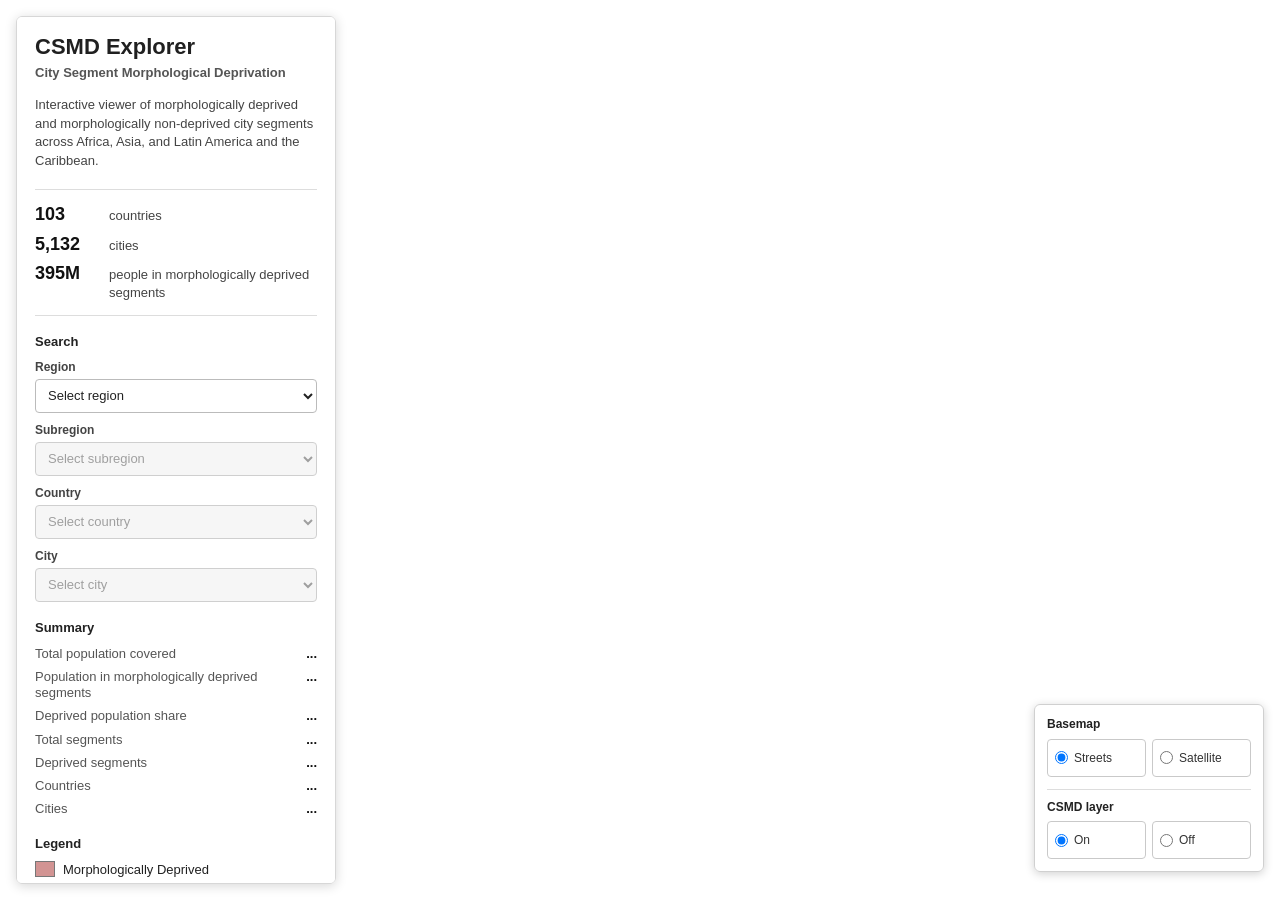
==== website/index.html @ 94ff4db6 "Add satellite basemap option" ====
<!doctype html>
<html lang="en">
  <head>
    <meta charset="utf-8">
    <meta name="viewport" content="width=device-width, initial-scale=1">
    <title>CSMD Segment Viewer</title>
    <link
      href="https://unpkg.com/maplibre-gl@4.7.1/dist/maplibre-gl.css"
      rel="stylesheet"
    >
    <link rel="stylesheet" href="style.css">
  </head>
  <body>
    <div id="map"></div>

    <div class="map-controls" aria-label="Map display controls">
      <div class="control-group">
        <h2>Basemap</h2>
        <div class="control-options">
          <label>
            <input type="radio" name="basemap" value="streets" checked>
            Streets
          </label>
          <label>
            <input type="radio" name="basemap" value="satellite">
            Satellite
          </label>
        </div>
        <p id="satellite-attribution" class="satellite-attribution" hidden>
          Satellite imagery: Esri, Maxar, Earthstar Geographics, and the GIS
          User Community.
        </p>
        <p id="satellite-temporal-note" class="satellite-attribution" hidden>
          Imagery date varies by location and may not match the CSMD reference
          period.
        </p>
      </div>
      <div class="control-group">
        <h2>CSMD layer</h2>
        <div class="control-options">
          <label>
            <input type="radio" name="csmd-layer" value="on" checked>
            On
          </label>
          <label>
            <input type="radio" name="csmd-layer" value="off">
            Off
          </label>
        </div>
      </div>
    </div>

    <aside class="sidebar" aria-label="CSMD viewer information">
      <header class="sidebar-header">
        <h1>CSMD Explorer</h1>
        <p class="subtitle">City Segment Morphological Deprivation</p>
        <p class="description">
          Interactive viewer of morphologically deprived and morphologically
          non-deprived city segments across Africa, Asia, and Latin America and
          the Caribbean.
        </p>
      </header>

      <section class="stats" aria-label="Coverage statistics">
        <div class="stat">
          <strong>103</strong>
          <span>countries</span>
        </div>
        <div class="stat">
          <strong>5,132</strong>
          <span>cities</span>
        </div>
        <div class="stat">
          <strong>395M</strong>
          <span>people in morphologically deprived segments</span>
        </div>
      </section>

      <section class="panel-section search-section">
        <h2>Search</h2>
        <div class="search-field">
          <label for="region-select">Region</label>
          <select id="region-select">
            <option value="">Select region</option>
          </select>
        </div>
        <div class="search-field">
          <label for="subregion-select">Subregion</label>
          <select id="subregion-select" disabled>
            <option value="">Select subregion</option>
          </select>
        </div>
        <div class="search-field">
          <label for="country-select">Country</label>
          <select id="country-select" disabled>
            <option value="">Select country</option>
          </select>
        </div>
        <div class="search-field">
          <label for="city-select">City</label>
          <select id="city-select" disabled>
            <option value="">Select city</option>
          </select>
        </div>
      </section>

      <section class="panel-section summary-section" aria-label="Summary statistics">
        <h2>Summary</h2>
        <div class="summary-grid">
          <span>Total population covered</span>
          <strong id="summary-total-population">...</strong>
          <span>Population in morphologically deprived segments</span>
          <strong id="summary-deprived-population">...</strong>
          <span>Deprived population share</span>
          <strong id="summary-deprived-population-share">...</strong>
          <span>Total segments</span>
          <strong id="summary-total-segments">...</strong>
          <span>Deprived segments</span>
          <strong id="summary-deprived-segments">...</strong>
          <span>Countries</span>
          <strong id="summary-countries">...</strong>
          <span>Cities</span>
          <strong id="summary-cities">...</strong>
        </div>
      </section>

      <section class="panel-section legend" aria-label="Map legend">
        <h2>Legend</h2>
        <div class="legend-row">
          <span class="swatch swatch-csmd"></span>
          <span>Morphologically Deprived</span>
        </div>
        <div class="legend-row">
          <span class="swatch swatch-other"></span>
          <span>Morphologically Non-deprived</span>
        </div>
      </section>

      <section class="panel-section">
        <h2>Data note</h2>
        <p class="note">
          CSMD is a morphology-based screening layer. It identifies city
          segments with built-form patterns associated with deprivation and
          should not be interpreted as a household-level poverty measure or an
          official slum census.
        </p>
      </section>

      <p class="sidebar-footer">
        Designed and Developed by
        <a href="https://www.sgveeravalli.com" target="_blank" rel="noopener noreferrer">
          Sai Ganesh Veeravalli</a>.
      </p>
      <img
        class="visitor-counter"
        src="https://hitscounter.dev/api/hit?url=https%3A%2F%2Fsaiga143.github.io%2Fcsmd-viewer%2F&label=Visitors&icon=eye&color=%231f2937"
        alt="Visitor counter"
      >
    </aside>

    <script src="https://unpkg.com/maplibre-gl@4.7.1/dist/maplibre-gl.js"></script>
    <script src="https://unpkg.com/pmtiles@3.0.7/dist/pmtiles.js"></script>
    <script src="app.js"></script>
  </body>
</html>
---- website/style.css ----
html,
body {
  height: 100%;
  margin: 0;
  font-family: Arial, Helvetica, sans-serif;
}

#map {
  height: 100%;
  width: 100%;
}

.sidebar {
  position: fixed;
  top: 16px;
  bottom: 16px;
  left: 16px;
  z-index: 1;
  box-sizing: border-box;
  width: 320px;
  overflow-y: auto;
  padding: 18px;
  color: #202020;
  background: rgba(255, 255, 255, 0.96);
  border: 1px solid #d7d7d7;
  border-radius: 6px;
  box-shadow: 0 2px 12px rgba(0, 0, 0, 0.16);
  font-size: 13px;
}

.sidebar-header h1 {
  margin: 0;
  font-size: 22px;
  font-weight: 700;
  line-height: 1.1;
}

.subtitle {
  margin: 5px 0 0;
  color: #555;
  font-size: 13px;
  font-weight: 700;
  line-height: 1.35;
}

.description {
  margin: 14px 0 0;
  color: #444;
  font-size: 13px;
  line-height: 1.45;
}

.stats {
  display: grid;
  grid-template-columns: 1fr;
  gap: 8px;
  margin: 18px 0 0;
  padding: 14px 0;
  border-top: 1px solid #ddd;
  border-bottom: 1px solid #ddd;
}

.stat {
  display: grid;
  grid-template-columns: 64px 1fr;
  align-items: baseline;
  gap: 10px;
}

.stat strong {
  color: #111;
  font-size: 18px;
  line-height: 1.2;
}

.stat span {
  color: #444;
  line-height: 1.35;
}

.panel-section {
  margin-top: 18px;
}

.panel-section h2 {
  margin: 0 0 10px;
  color: #222;
  font-size: 13px;
  font-weight: 700;
  letter-spacing: 0;
  line-height: 1.2;
}

.search-field {
  margin-top: 10px;
}

.search-field label {
  display: block;
  margin-bottom: 5px;
  color: #444;
  font-size: 12px;
  font-weight: 700;
}

.search-field select {
  box-sizing: border-box;
  width: 100%;
  min-height: 34px;
  padding: 6px 8px;
  color: #222;
  background: #fff;
  border: 1px solid #bbb;
  border-radius: 4px;
  font: inherit;
}

.search-field select:disabled {
  color: #777;
  background: #f3f3f3;
}

.map-controls {
  position: fixed;
  right: 16px;
  bottom: 28px;
  z-index: 1;
  box-sizing: border-box;
  width: 230px;
  padding: 12px;
  color: #222;
  background: rgba(255, 255, 255, 0.94);
  border: 1px solid #d0d0d0;
  border-radius: 6px;
  box-shadow: 0 2px 10px rgba(0, 0, 0, 0.18);
  font-size: 12px;
}

.control-group + .control-group {
  margin-top: 12px;
  padding-top: 10px;
  border-top: 1px solid #ddd;
}

.control-group h2 {
  margin: 0 0 7px;
  color: #222;
  font-size: 12px;
  font-weight: 700;
  line-height: 1.2;
}

.control-options {
  display: grid;
  grid-template-columns: 1fr 1fr;
  gap: 6px;
}

.control-options label {
  display: flex;
  align-items: center;
  gap: 6px;
  min-height: 28px;
  padding: 4px 7px;
  color: #333;
  background: #fff;
  border: 1px solid #c9c9c9;
  border-radius: 4px;
  font-size: 12px;
  cursor: pointer;
}

.control-options input {
  margin: 0;
}

.satellite-attribution {
  margin: 8px 0 0;
  color: #666;
  font-size: 11px;
  line-height: 1.35;
}

.summary-grid {
  display: grid;
  grid-template-columns: minmax(0, 1fr) auto;
  gap: 7px 12px;
}

.summary-grid span {
  color: #555;
  line-height: 1.25;
}

.summary-grid strong {
  color: #111;
  font-size: 13px;
  line-height: 1.25;
  text-align: right;
  white-space: nowrap;
}

.legend-row {
  display: flex;
  align-items: center;
  gap: 8px;
  margin-top: 6px;
}

.swatch {
  width: 18px;
  height: 14px;
  border: 1px solid #777;
}

.swatch-csmd {
  background: rgba(178, 72, 70, 0.58);
}

.swatch-other {
  background: rgba(212, 212, 212, 0.32);
}

.note {
  margin: 0;
  color: #555;
  font-size: 12px;
  line-height: 1.45;
}

.sidebar-footer {
  margin: 18px 0 0;
  color: #777;
  font-size: 11px;
  line-height: 1.35;
}

.sidebar-footer a {
  color: #555;
  text-decoration: none;
  transition: color 160ms ease, text-shadow 160ms ease;
}

.sidebar-footer a:hover {
  color: #222;
  text-shadow: 0 0 8px rgba(178, 72, 70, 0.32);
}

.visitor-counter {
  display: block;
  max-width: 100%;
  height: 20px;
  margin-top: 8px;
  opacity: 0.78;
}

.maplibregl-ctrl-top-left {
  left: 352px;
  top: 16px;
}

.popup-table {
  border-collapse: collapse;
  font-size: 12px;
}

@media (max-width: 720px) {
  .sidebar {
    right: 16px;
    bottom: auto;
    width: auto;
    max-height: 48vh;
  }

  .maplibregl-ctrl-top-left {
    left: 16px;
    top: calc(48vh + 32px);
  }

  .map-controls {
    right: 16px;
    bottom: 16px;
    width: min(230px, calc(100vw - 32px));
  }
}

.popup-table th,
.popup-table td {
  padding: 3px 6px 3px 0;
  text-align: left;
  vertical-align: top;
}

.popup-table th {
  color: #555;
  font-weight: 700;
}
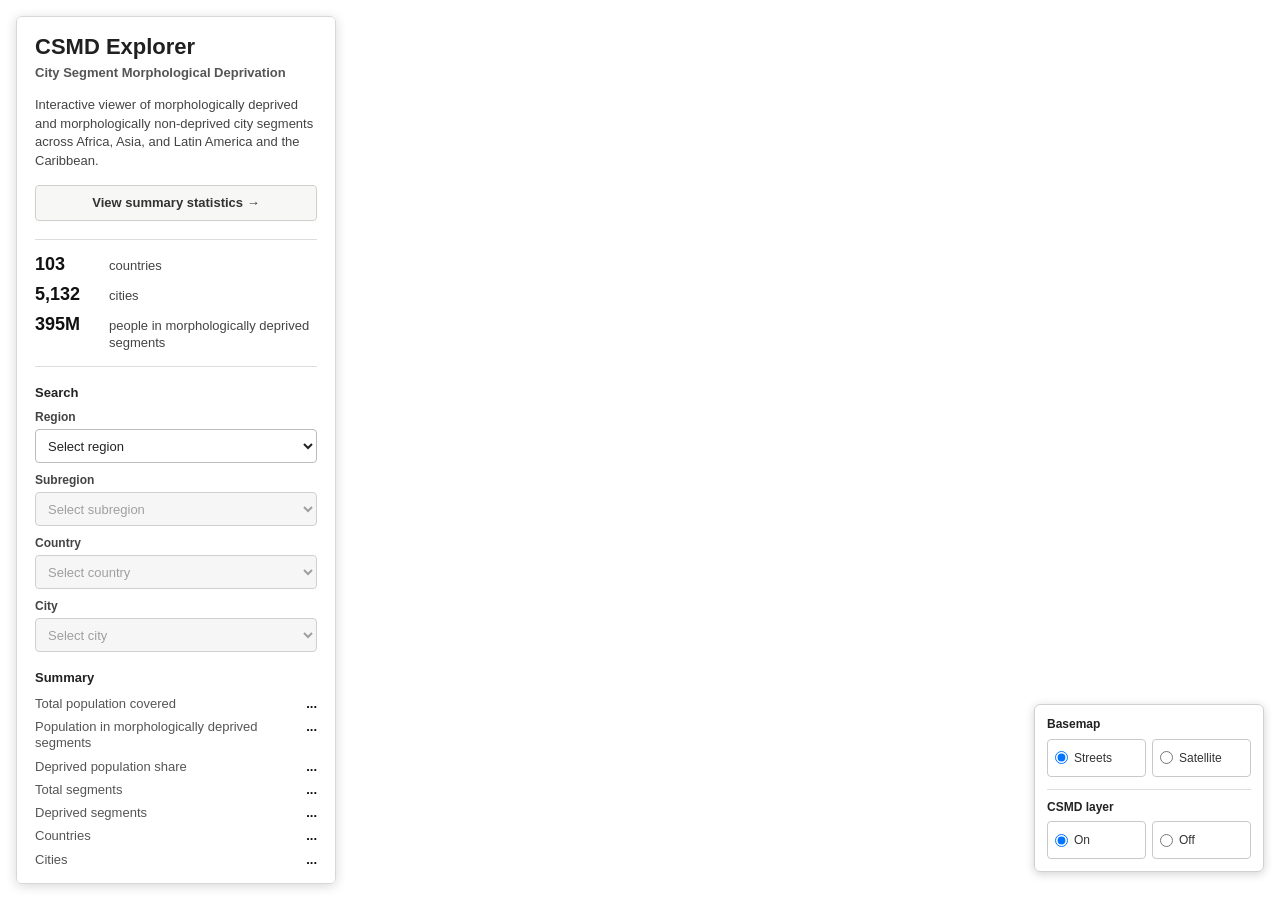
==== commit e450eb61: "Add summary statistics page" ====
--- a/website/index.html
+++ b/website/index.html
@@ -59,6 +59,7 @@
           non-deprived city segments across Africa, Asia, and Latin America and
           the Caribbean.
         </p>
+        <a class="summary-link" href="./summary.html">View summary statistics →</a>
       </header>
 
       <section class="stats" aria-label="Coverage statistics">
--- a/website/style.css
+++ b/website/style.css
@@ -200,6 +200,30 @@
   white-space: nowrap;
 }
 
+.summary-link {
+  box-sizing: border-box;
+  display: block;
+  width: 100%;
+  margin-top: 14px;
+  padding: 9px 12px;
+  color: #333;
+  background: #f7f7f5;
+  border: 1px solid #cfcfcb;
+  border-radius: 4px;
+  font-size: 13px;
+  font-weight: 700;
+  line-height: 1.25;
+  text-align: center;
+  text-decoration: none;
+}
+
+.summary-link:hover {
+  color: #111;
+  background: #fff;
+  border-color: #b7b7b2;
+  box-shadow: 0 1px 4px rgba(0, 0, 0, 0.08);
+}
+
 .legend-row {
   display: flex;
   align-items: center;
@@ -254,9 +278,9 @@
   opacity: 0.78;
 }
 
-.maplibregl-ctrl-top-left {
+.maplibregl-ctrl-bottom-left {
   left: 352px;
-  top: 16px;
+  bottom: 28px;
 }
 
 .popup-table {
@@ -272,9 +296,9 @@
     max-height: 48vh;
   }
 
-  .maplibregl-ctrl-top-left {
+  .maplibregl-ctrl-bottom-left {
     left: 16px;
-    top: calc(48vh + 32px);
+    bottom: 16px;
   }
 
   .map-controls {
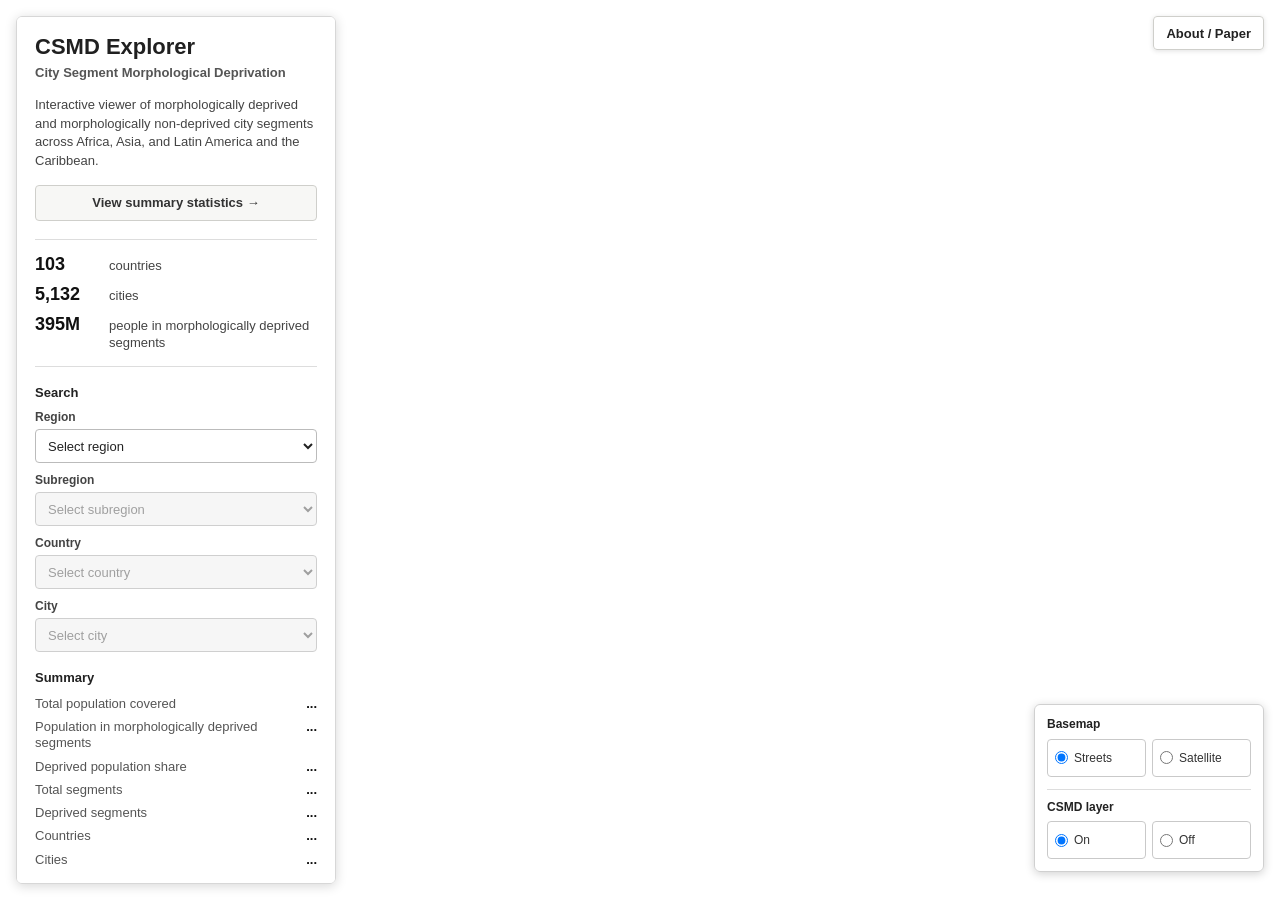
==== commit 8201461f: "Add paper information modal" ====
--- a/website/index.html
+++ b/website/index.html
@@ -49,6 +49,8 @@
         </div>
       </div>
     </div>
+
+    <button class="about-button" type="button" data-about-open>About / Paper</button>
 
     <aside class="sidebar" aria-label="CSMD viewer information">
       <header class="sidebar-header">
@@ -159,6 +161,44 @@
       >
     </aside>
 
+    <div
+      class="about-modal"
+      id="about-modal"
+      role="dialog"
+      aria-modal="true"
+      aria-labelledby="about-modal-title"
+      hidden
+    >
+      <div class="about-card">
+        <button class="about-close" type="button" aria-label="Close about dialog" data-about-close>
+          &times;
+        </button>
+        <h2 id="about-modal-title">CSMD Explorer</h2>
+        <section class="paper-section" aria-label="Associated paper">
+          <h3>Associated paper</h3>
+          <dl class="paper-details">
+            <dt>Paper title</dt>
+            <dd>The Hidden Burden of Morphological Deprivation in Small and Medium Cities</dd>
+            <dt>Authors</dt>
+            <dd>
+              Sai Ganesh Veeravalli, Alejandro Blei, John Friesen, Bedru Tareke,
+              Monika Kuffer, Claudio Persello, Raian Maretto, Angela Abascal,
+              Stefanos Georganos, and Dana R. Thomson
+            </dd>
+            <dt>Status</dt>
+            <dd>Accepted in Principle, Nature Cities, 2026</dd>
+            <dt>DOI</dt>
+            <dd>Coming soon</dd>
+          </dl>
+        </section>
+        <div class="logo-row" aria-label="Associated logos">
+          <img src="./assets/logos/deprimap_logo.png" alt="DEPRIMAP logo">
+          <img src="./assets/logos/neogeo_kau_logo.png" alt="NEOGEO / Karlstad University logo">
+          <img src="./assets/logos/formas_logo.png" alt="FORMAS logo">
+        </div>
+      </div>
+    </div>
+
     <script src="https://unpkg.com/maplibre-gl@4.7.1/dist/maplibre-gl.js"></script>
     <script src="https://unpkg.com/pmtiles@3.0.7/dist/pmtiles.js"></script>
     <script src="app.js"></script>
--- a/website/style.css
+++ b/website/style.css
@@ -136,6 +136,133 @@
   font-size: 12px;
 }
 
+.about-button {
+  position: fixed;
+  top: 16px;
+  right: 16px;
+  z-index: 2;
+  min-height: 34px;
+  padding: 7px 12px;
+  color: #222;
+  background: rgba(255, 255, 255, 0.94);
+  border: 1px solid #cfcfcb;
+  border-radius: 4px;
+  box-shadow: 0 1px 5px rgba(0, 0, 0, 0.12);
+  font: inherit;
+  font-size: 13px;
+  font-weight: 700;
+  cursor: pointer;
+}
+
+.about-button:hover {
+  background: #fff;
+  border-color: #b7b7b2;
+}
+
+.about-modal {
+  position: fixed;
+  inset: 0;
+  z-index: 5;
+  display: flex;
+  align-items: center;
+  justify-content: center;
+  box-sizing: border-box;
+  padding: 24px;
+  background: rgba(32, 32, 32, 0.42);
+}
+
+.about-modal[hidden] {
+  display: none;
+}
+
+.about-card {
+  position: relative;
+  box-sizing: border-box;
+  width: min(680px, 100%);
+  max-height: min(82vh, 720px);
+  overflow-y: auto;
+  padding: 24px;
+  color: #202020;
+  background: #fff;
+  border: 1px solid #d8d8d8;
+  border-radius: 6px;
+  box-shadow: 0 18px 46px rgba(0, 0, 0, 0.28);
+}
+
+.about-close {
+  position: absolute;
+  top: 12px;
+  right: 12px;
+  width: 30px;
+  height: 30px;
+  color: #444;
+  background: #f7f7f5;
+  border: 1px solid #d0d0d0;
+  border-radius: 4px;
+  font-size: 20px;
+  line-height: 1;
+  cursor: pointer;
+}
+
+.about-close:hover {
+  color: #111;
+  background: #fff;
+}
+
+.about-card h2 {
+  margin: 0;
+  padding-right: 36px;
+  color: #111;
+  font-size: 22px;
+  line-height: 1.15;
+}
+
+.paper-section {
+  margin-top: 20px;
+}
+
+.paper-section h3 {
+  margin: 0 0 12px;
+  color: #222;
+  font-size: 14px;
+  line-height: 1.2;
+}
+
+.paper-details {
+  display: grid;
+  grid-template-columns: 110px 1fr;
+  gap: 9px 14px;
+  margin: 0;
+}
+
+.paper-details dt {
+  color: #555;
+  font-weight: 700;
+}
+
+.paper-details dd {
+  margin: 0;
+  color: #222;
+  line-height: 1.45;
+}
+
+.logo-row {
+  display: flex;
+  flex-wrap: wrap;
+  align-items: center;
+  gap: 18px;
+  margin-top: 22px;
+  padding-top: 18px;
+  border-top: 1px solid #e0e0dc;
+}
+
+.logo-row img {
+  display: block;
+  max-width: 170px;
+  max-height: 58px;
+  object-fit: contain;
+}
+
 .control-group + .control-group {
   margin-top: 12px;
   padding-top: 10px;
@@ -306,6 +433,24 @@
     bottom: 16px;
     width: min(230px, calc(100vw - 32px));
   }
+
+  .about-button {
+    top: calc(48vh + 36px);
+    right: 16px;
+  }
+
+  .paper-details {
+    grid-template-columns: 1fr;
+    gap: 4px;
+  }
+
+  .paper-details dd {
+    margin-bottom: 8px;
+  }
+
+  .logo-row {
+    justify-content: center;
+  }
 }
 
 .popup-table th,
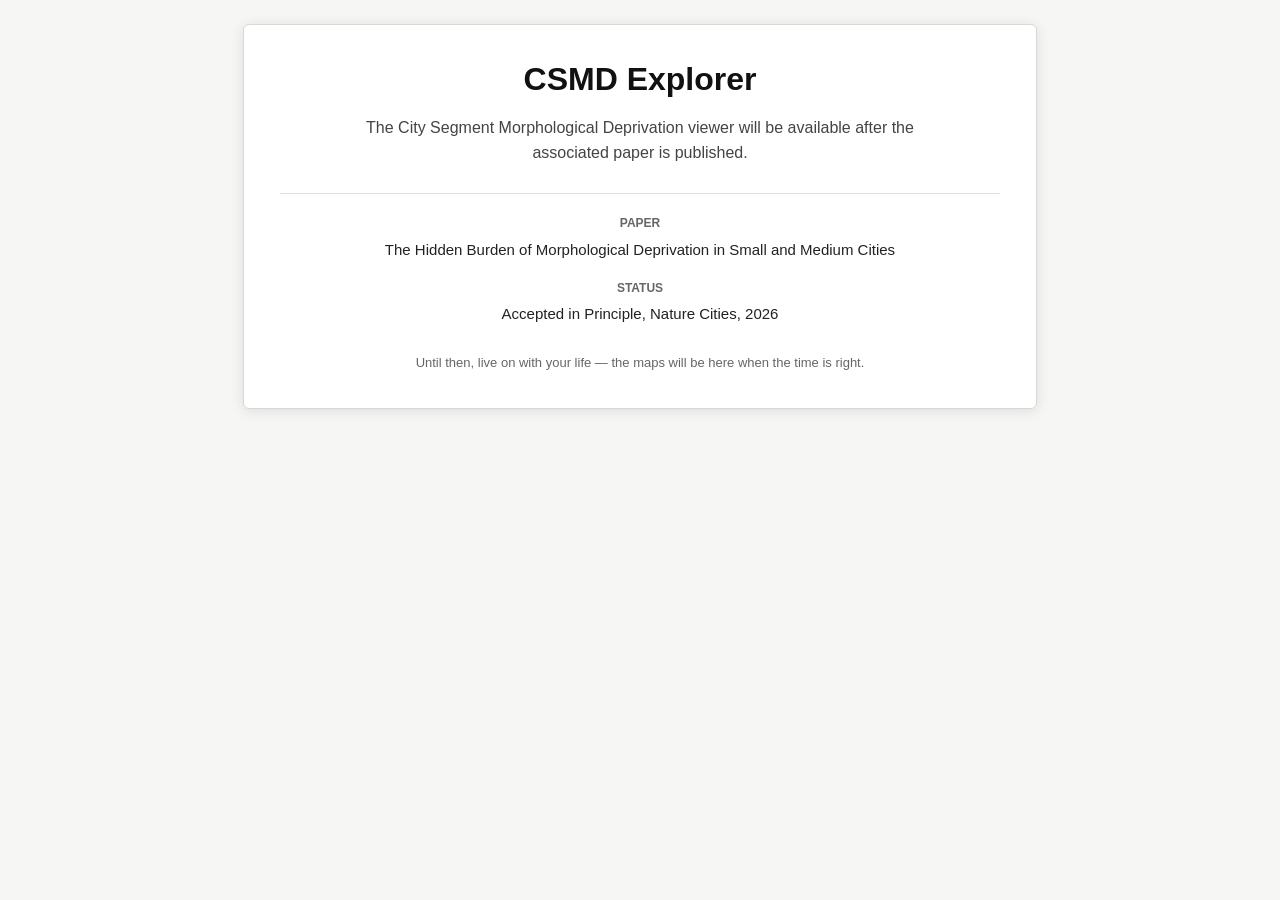
==== commit baf9d774: "Temporarily disable public viewer pages" ====
--- a/website/index.html
+++ b/website/index.html
@@ -3,204 +3,61 @@
   <head>
     <meta charset="utf-8">
     <meta name="viewport" content="width=device-width, initial-scale=1">
-    <title>CSMD Segment Viewer</title>
-    <link
-      href="https://unpkg.com/maplibre-gl@4.7.1/dist/maplibre-gl.css"
-      rel="stylesheet"
-    >
-    <link rel="stylesheet" href="style.css">
+    <meta http-equiv="refresh" content="0; url=../index.html">
+    <title>CSMD Explorer</title>
+    <style>
+      html,
+      body {
+        min-height: 100%;
+        margin: 0;
+      }
+
+      body {
+        display: grid;
+        place-items: center;
+        box-sizing: border-box;
+        padding: 24px;
+        color: #202020;
+        background: #f6f6f4;
+        font-family: Arial, Helvetica, sans-serif;
+      }
+
+      main {
+        width: min(640px, 100%);
+        padding: 32px;
+        background: rgba(255, 255, 255, 0.96);
+        border: 1px solid #d8d8d8;
+        border-radius: 6px;
+        box-shadow: 0 2px 14px rgba(0, 0, 0, 0.1);
+        text-align: center;
+      }
+
+      h1 {
+        margin: 0;
+        color: #111;
+        font-size: 28px;
+        line-height: 1.15;
+      }
+
+      p {
+        margin: 16px auto 0;
+        max-width: 520px;
+        color: #444;
+        font-size: 15px;
+        line-height: 1.55;
+      }
+    </style>
+    <script>
+      window.location.replace("../index.html");
+    </script>
   </head>
   <body>
-    <div id="map"></div>
-
-    <div class="map-controls" aria-label="Map display controls">
-      <div class="control-group">
-        <h2>Basemap</h2>
-        <div class="control-options">
-          <label>
-            <input type="radio" name="basemap" value="streets" checked>
-            Streets
-          </label>
-          <label>
-            <input type="radio" name="basemap" value="satellite">
-            Satellite
-          </label>
-        </div>
-        <p id="satellite-attribution" class="satellite-attribution" hidden>
-          Satellite imagery: Esri, Maxar, Earthstar Geographics, and the GIS
-          User Community.
-        </p>
-        <p id="satellite-temporal-note" class="satellite-attribution" hidden>
-          Imagery date varies by location and may not match the CSMD reference
-          period.
-        </p>
-      </div>
-      <div class="control-group">
-        <h2>CSMD layer</h2>
-        <div class="control-options">
-          <label>
-            <input type="radio" name="csmd-layer" value="on" checked>
-            On
-          </label>
-          <label>
-            <input type="radio" name="csmd-layer" value="off">
-            Off
-          </label>
-        </div>
-      </div>
-    </div>
-
-    <button class="about-button" type="button" data-about-open>About / Paper</button>
-
-    <aside class="sidebar" aria-label="CSMD viewer information">
-      <header class="sidebar-header">
-        <h1>CSMD Explorer</h1>
-        <p class="subtitle">City Segment Morphological Deprivation</p>
-        <p class="description">
-          Interactive viewer of morphologically deprived and morphologically
-          non-deprived city segments across Africa, Asia, and Latin America and
-          the Caribbean.
-        </p>
-        <a class="summary-link" href="./summary.html">View summary statistics →</a>
-      </header>
-
-      <section class="stats" aria-label="Coverage statistics">
-        <div class="stat">
-          <strong>103</strong>
-          <span>countries</span>
-        </div>
-        <div class="stat">
-          <strong>5,132</strong>
-          <span>cities</span>
-        </div>
-        <div class="stat">
-          <strong>395M</strong>
-          <span>people in morphologically deprived segments</span>
-        </div>
-      </section>
-
-      <section class="panel-section search-section">
-        <h2>Search</h2>
-        <div class="search-field">
-          <label for="region-select">Region</label>
-          <select id="region-select">
-            <option value="">Select region</option>
-          </select>
-        </div>
-        <div class="search-field">
-          <label for="subregion-select">Subregion</label>
-          <select id="subregion-select" disabled>
-            <option value="">Select subregion</option>
-          </select>
-        </div>
-        <div class="search-field">
-          <label for="country-select">Country</label>
-          <select id="country-select" disabled>
-            <option value="">Select country</option>
-          </select>
-        </div>
-        <div class="search-field">
-          <label for="city-select">City</label>
-          <select id="city-select" disabled>
-            <option value="">Select city</option>
-          </select>
-        </div>
-      </section>
-
-      <section class="panel-section summary-section" aria-label="Summary statistics">
-        <h2>Summary</h2>
-        <div class="summary-grid">
-          <span>Total population covered</span>
-          <strong id="summary-total-population">...</strong>
-          <span>Population in morphologically deprived segments</span>
-          <strong id="summary-deprived-population">...</strong>
-          <span>Deprived population share</span>
-          <strong id="summary-deprived-population-share">...</strong>
-          <span>Total segments</span>
-          <strong id="summary-total-segments">...</strong>
-          <span>Deprived segments</span>
-          <strong id="summary-deprived-segments">...</strong>
-          <span>Countries</span>
-          <strong id="summary-countries">...</strong>
-          <span>Cities</span>
-          <strong id="summary-cities">...</strong>
-        </div>
-      </section>
-
-      <section class="panel-section legend" aria-label="Map legend">
-        <h2>Legend</h2>
-        <div class="legend-row">
-          <span class="swatch swatch-csmd"></span>
-          <span>Morphologically Deprived</span>
-        </div>
-        <div class="legend-row">
-          <span class="swatch swatch-other"></span>
-          <span>Morphologically Non-deprived</span>
-        </div>
-      </section>
-
-      <section class="panel-section">
-        <h2>Data note</h2>
-        <p class="note">
-          CSMD is a morphology-based screening layer. It identifies city
-          segments with built-form patterns associated with deprivation and
-          should not be interpreted as a household-level poverty measure or an
-          official slum census.
-        </p>
-      </section>
-
-      <p class="sidebar-footer">
-        Designed and Developed by
-        <a href="https://www.sgveeravalli.com" target="_blank" rel="noopener noreferrer">
-          Sai Ganesh Veeravalli</a>.
+    <main>
+      <h1>CSMD Explorer</h1>
+      <p>
+        The City Segment Morphological Deprivation viewer will be available
+        after the associated paper is published.
       </p>
-      <img
-        class="visitor-counter"
-        src="https://hitscounter.dev/api/hit?url=https%3A%2F%2Fsaiga143.github.io%2Fcsmd-viewer%2F&label=Visitors&icon=eye&color=%231f2937"
-        alt="Visitor counter"
-      >
-    </aside>
-
-    <div
-      class="about-modal"
-      id="about-modal"
-      role="dialog"
-      aria-modal="true"
-      aria-labelledby="about-modal-title"
-      hidden
-    >
-      <div class="about-card">
-        <button class="about-close" type="button" aria-label="Close about dialog" data-about-close>
-          &times;
-        </button>
-        <h2 id="about-modal-title">CSMD Explorer</h2>
-        <section class="paper-section" aria-label="Associated paper">
-          <h3>Associated paper</h3>
-          <dl class="paper-details">
-            <dt>Paper title</dt>
-            <dd>The Hidden Burden of Morphological Deprivation in Small and Medium Cities</dd>
-            <dt>Authors</dt>
-            <dd>
-              Sai Ganesh Veeravalli, Alejandro Blei, John Friesen, Bedru Tareke,
-              Monika Kuffer, Claudio Persello, Raian Maretto, Angela Abascal,
-              Stefanos Georganos, and Dana R. Thomson
-            </dd>
-            <dt>Status</dt>
-            <dd>Accepted in Principle, Nature Cities, 2026</dd>
-            <dt>DOI</dt>
-            <dd>Coming soon</dd>
-          </dl>
-        </section>
-        <div class="logo-row" aria-label="Associated logos">
-          <img src="./assets/logos/deprimap_logo.png" alt="DEPRIMAP logo">
-          <img src="./assets/logos/neogeo_kau_logo.png" alt="NEOGEO / Karlstad University logo">
-          <img src="./assets/logos/formas_logo.png" alt="FORMAS logo">
-        </div>
-      </div>
-    </div>
-
-    <script src="https://unpkg.com/maplibre-gl@4.7.1/dist/maplibre-gl.js"></script>
-    <script src="https://unpkg.com/pmtiles@3.0.7/dist/pmtiles.js"></script>
-    <script src="app.js"></script>
+    </main>
   </body>
 </html>
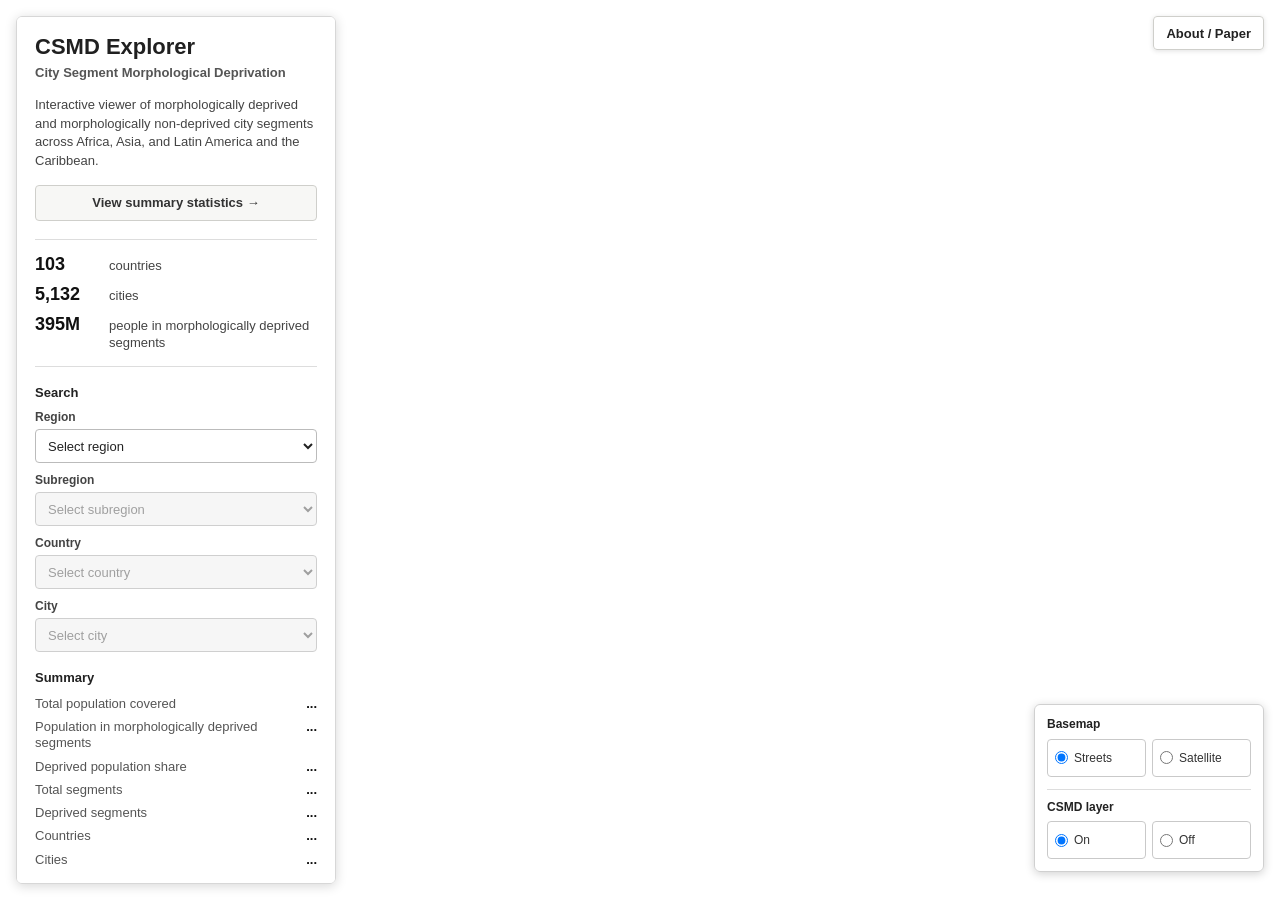
==== commit 4b589bde: "Revert "Temporarily disable public viewer pages" This reverts commit baf9d77422d2e251532fe4ffa8a8e1d" ====
--- a/website/index.html
+++ b/website/index.html
@@ -3,61 +3,204 @@
   <head>
     <meta charset="utf-8">
     <meta name="viewport" content="width=device-width, initial-scale=1">
-    <meta http-equiv="refresh" content="0; url=../index.html">
-    <title>CSMD Explorer</title>
-    <style>
-      html,
-      body {
-        min-height: 100%;
-        margin: 0;
-      }
-
-      body {
-        display: grid;
-        place-items: center;
-        box-sizing: border-box;
-        padding: 24px;
-        color: #202020;
-        background: #f6f6f4;
-        font-family: Arial, Helvetica, sans-serif;
-      }
-
-      main {
-        width: min(640px, 100%);
-        padding: 32px;
-        background: rgba(255, 255, 255, 0.96);
-        border: 1px solid #d8d8d8;
-        border-radius: 6px;
-        box-shadow: 0 2px 14px rgba(0, 0, 0, 0.1);
-        text-align: center;
-      }
-
-      h1 {
-        margin: 0;
-        color: #111;
-        font-size: 28px;
-        line-height: 1.15;
-      }
-
-      p {
-        margin: 16px auto 0;
-        max-width: 520px;
-        color: #444;
-        font-size: 15px;
-        line-height: 1.55;
-      }
-    </style>
-    <script>
-      window.location.replace("../index.html");
-    </script>
+    <title>CSMD Segment Viewer</title>
+    <link
+      href="https://unpkg.com/maplibre-gl@4.7.1/dist/maplibre-gl.css"
+      rel="stylesheet"
+    >
+    <link rel="stylesheet" href="style.css">
   </head>
   <body>
-    <main>
-      <h1>CSMD Explorer</h1>
-      <p>
-        The City Segment Morphological Deprivation viewer will be available
-        after the associated paper is published.
+    <div id="map"></div>
+
+    <div class="map-controls" aria-label="Map display controls">
+      <div class="control-group">
+        <h2>Basemap</h2>
+        <div class="control-options">
+          <label>
+            <input type="radio" name="basemap" value="streets" checked>
+            Streets
+          </label>
+          <label>
+            <input type="radio" name="basemap" value="satellite">
+            Satellite
+          </label>
+        </div>
+        <p id="satellite-attribution" class="satellite-attribution" hidden>
+          Satellite imagery: Esri, Maxar, Earthstar Geographics, and the GIS
+          User Community.
+        </p>
+        <p id="satellite-temporal-note" class="satellite-attribution" hidden>
+          Imagery date varies by location and may not match the CSMD reference
+          period.
+        </p>
+      </div>
+      <div class="control-group">
+        <h2>CSMD layer</h2>
+        <div class="control-options">
+          <label>
+            <input type="radio" name="csmd-layer" value="on" checked>
+            On
+          </label>
+          <label>
+            <input type="radio" name="csmd-layer" value="off">
+            Off
+          </label>
+        </div>
+      </div>
+    </div>
+
+    <button class="about-button" type="button" data-about-open>About / Paper</button>
+
+    <aside class="sidebar" aria-label="CSMD viewer information">
+      <header class="sidebar-header">
+        <h1>CSMD Explorer</h1>
+        <p class="subtitle">City Segment Morphological Deprivation</p>
+        <p class="description">
+          Interactive viewer of morphologically deprived and morphologically
+          non-deprived city segments across Africa, Asia, and Latin America and
+          the Caribbean.
+        </p>
+        <a class="summary-link" href="./summary.html">View summary statistics →</a>
+      </header>
+
+      <section class="stats" aria-label="Coverage statistics">
+        <div class="stat">
+          <strong>103</strong>
+          <span>countries</span>
+        </div>
+        <div class="stat">
+          <strong>5,132</strong>
+          <span>cities</span>
+        </div>
+        <div class="stat">
+          <strong>395M</strong>
+          <span>people in morphologically deprived segments</span>
+        </div>
+      </section>
+
+      <section class="panel-section search-section">
+        <h2>Search</h2>
+        <div class="search-field">
+          <label for="region-select">Region</label>
+          <select id="region-select">
+            <option value="">Select region</option>
+          </select>
+        </div>
+        <div class="search-field">
+          <label for="subregion-select">Subregion</label>
+          <select id="subregion-select" disabled>
+            <option value="">Select subregion</option>
+          </select>
+        </div>
+        <div class="search-field">
+          <label for="country-select">Country</label>
+          <select id="country-select" disabled>
+            <option value="">Select country</option>
+          </select>
+        </div>
+        <div class="search-field">
+          <label for="city-select">City</label>
+          <select id="city-select" disabled>
+            <option value="">Select city</option>
+          </select>
+        </div>
+      </section>
+
+      <section class="panel-section summary-section" aria-label="Summary statistics">
+        <h2>Summary</h2>
+        <div class="summary-grid">
+          <span>Total population covered</span>
+          <strong id="summary-total-population">...</strong>
+          <span>Population in morphologically deprived segments</span>
+          <strong id="summary-deprived-population">...</strong>
+          <span>Deprived population share</span>
+          <strong id="summary-deprived-population-share">...</strong>
+          <span>Total segments</span>
+          <strong id="summary-total-segments">...</strong>
+          <span>Deprived segments</span>
+          <strong id="summary-deprived-segments">...</strong>
+          <span>Countries</span>
+          <strong id="summary-countries">...</strong>
+          <span>Cities</span>
+          <strong id="summary-cities">...</strong>
+        </div>
+      </section>
+
+      <section class="panel-section legend" aria-label="Map legend">
+        <h2>Legend</h2>
+        <div class="legend-row">
+          <span class="swatch swatch-csmd"></span>
+          <span>Morphologically Deprived</span>
+        </div>
+        <div class="legend-row">
+          <span class="swatch swatch-other"></span>
+          <span>Morphologically Non-deprived</span>
+        </div>
+      </section>
+
+      <section class="panel-section">
+        <h2>Data note</h2>
+        <p class="note">
+          CSMD is a morphology-based screening layer. It identifies city
+          segments with built-form patterns associated with deprivation and
+          should not be interpreted as a household-level poverty measure or an
+          official slum census.
+        </p>
+      </section>
+
+      <p class="sidebar-footer">
+        Designed and Developed by
+        <a href="https://www.sgveeravalli.com" target="_blank" rel="noopener noreferrer">
+          Sai Ganesh Veeravalli</a>.
       </p>
-    </main>
+      <img
+        class="visitor-counter"
+        src="https://hitscounter.dev/api/hit?url=https%3A%2F%2Fsaiga143.github.io%2Fcsmd-viewer%2F&label=Visitors&icon=eye&color=%231f2937"
+        alt="Visitor counter"
+      >
+    </aside>
+
+    <div
+      class="about-modal"
+      id="about-modal"
+      role="dialog"
+      aria-modal="true"
+      aria-labelledby="about-modal-title"
+      hidden
+    >
+      <div class="about-card">
+        <button class="about-close" type="button" aria-label="Close about dialog" data-about-close>
+          &times;
+        </button>
+        <h2 id="about-modal-title">CSMD Explorer</h2>
+        <section class="paper-section" aria-label="Associated paper">
+          <h3>Associated paper</h3>
+          <dl class="paper-details">
+            <dt>Paper title</dt>
+            <dd>The Hidden Burden of Morphological Deprivation in Small and Medium Cities</dd>
+            <dt>Authors</dt>
+            <dd>
+              Sai Ganesh Veeravalli, Alejandro Blei, John Friesen, Bedru Tareke,
+              Monika Kuffer, Claudio Persello, Raian Maretto, Angela Abascal,
+              Stefanos Georganos, and Dana R. Thomson
+            </dd>
+            <dt>Status</dt>
+            <dd>Accepted in Principle, Nature Cities, 2026</dd>
+            <dt>DOI</dt>
+            <dd>Coming soon</dd>
+          </dl>
+        </section>
+        <div class="logo-row" aria-label="Associated logos">
+          <img src="./assets/logos/deprimap_logo.png" alt="DEPRIMAP logo">
+          <img src="./assets/logos/neogeo_kau_logo.png" alt="NEOGEO / Karlstad University logo">
+          <img src="./assets/logos/formas_logo.png" alt="FORMAS logo">
+        </div>
+      </div>
+    </div>
+
+    <script src="https://unpkg.com/maplibre-gl@4.7.1/dist/maplibre-gl.js"></script>
+    <script src="https://unpkg.com/pmtiles@3.0.7/dist/pmtiles.js"></script>
+    <script src="app.js"></script>
   </body>
 </html>
--- a/website/style.css
+++ b/website/style.css
@@ -0,0 +1,466 @@
+html,
+body {
+  height: 100%;
+  margin: 0;
+  font-family: Arial, Helvetica, sans-serif;
+}
+
+#map {
+  height: 100%;
+  width: 100%;
+}
+
+.sidebar {
+  position: fixed;
+  top: 16px;
+  bottom: 16px;
+  left: 16px;
+  z-index: 1;
+  box-sizing: border-box;
+  width: 320px;
+  overflow-y: auto;
+  padding: 18px;
+  color: #202020;
+  background: rgba(255, 255, 255, 0.96);
+  border: 1px solid #d7d7d7;
+  border-radius: 6px;
+  box-shadow: 0 2px 12px rgba(0, 0, 0, 0.16);
+  font-size: 13px;
+}
+
+.sidebar-header h1 {
+  margin: 0;
+  font-size: 22px;
+  font-weight: 700;
+  line-height: 1.1;
+}
+
+.subtitle {
+  margin: 5px 0 0;
+  color: #555;
+  font-size: 13px;
+  font-weight: 700;
+  line-height: 1.35;
+}
+
+.description {
+  margin: 14px 0 0;
+  color: #444;
+  font-size: 13px;
+  line-height: 1.45;
+}
+
+.stats {
+  display: grid;
+  grid-template-columns: 1fr;
+  gap: 8px;
+  margin: 18px 0 0;
+  padding: 14px 0;
+  border-top: 1px solid #ddd;
+  border-bottom: 1px solid #ddd;
+}
+
+.stat {
+  display: grid;
+  grid-template-columns: 64px 1fr;
+  align-items: baseline;
+  gap: 10px;
+}
+
+.stat strong {
+  color: #111;
+  font-size: 18px;
+  line-height: 1.2;
+}
+
+.stat span {
+  color: #444;
+  line-height: 1.35;
+}
+
+.panel-section {
+  margin-top: 18px;
+}
+
+.panel-section h2 {
+  margin: 0 0 10px;
+  color: #222;
+  font-size: 13px;
+  font-weight: 700;
+  letter-spacing: 0;
+  line-height: 1.2;
+}
+
+.search-field {
+  margin-top: 10px;
+}
+
+.search-field label {
+  display: block;
+  margin-bottom: 5px;
+  color: #444;
+  font-size: 12px;
+  font-weight: 700;
+}
+
+.search-field select {
+  box-sizing: border-box;
+  width: 100%;
+  min-height: 34px;
+  padding: 6px 8px;
+  color: #222;
+  background: #fff;
+  border: 1px solid #bbb;
+  border-radius: 4px;
+  font: inherit;
+}
+
+.search-field select:disabled {
+  color: #777;
+  background: #f3f3f3;
+}
+
+.map-controls {
+  position: fixed;
+  right: 16px;
+  bottom: 28px;
+  z-index: 1;
+  box-sizing: border-box;
+  width: 230px;
+  padding: 12px;
+  color: #222;
+  background: rgba(255, 255, 255, 0.94);
+  border: 1px solid #d0d0d0;
+  border-radius: 6px;
+  box-shadow: 0 2px 10px rgba(0, 0, 0, 0.18);
+  font-size: 12px;
+}
+
+.about-button {
+  position: fixed;
+  top: 16px;
+  right: 16px;
+  z-index: 2;
+  min-height: 34px;
+  padding: 7px 12px;
+  color: #222;
+  background: rgba(255, 255, 255, 0.94);
+  border: 1px solid #cfcfcb;
+  border-radius: 4px;
+  box-shadow: 0 1px 5px rgba(0, 0, 0, 0.12);
+  font: inherit;
+  font-size: 13px;
+  font-weight: 700;
+  cursor: pointer;
+}
+
+.about-button:hover {
+  background: #fff;
+  border-color: #b7b7b2;
+}
+
+.about-modal {
+  position: fixed;
+  inset: 0;
+  z-index: 5;
+  display: flex;
+  align-items: center;
+  justify-content: center;
+  box-sizing: border-box;
+  padding: 24px;
+  background: rgba(32, 32, 32, 0.42);
+}
+
+.about-modal[hidden] {
+  display: none;
+}
+
+.about-card {
+  position: relative;
+  box-sizing: border-box;
+  width: min(680px, 100%);
+  max-height: min(82vh, 720px);
+  overflow-y: auto;
+  padding: 24px;
+  color: #202020;
+  background: #fff;
+  border: 1px solid #d8d8d8;
+  border-radius: 6px;
+  box-shadow: 0 18px 46px rgba(0, 0, 0, 0.28);
+}
+
+.about-close {
+  position: absolute;
+  top: 12px;
+  right: 12px;
+  width: 30px;
+  height: 30px;
+  color: #444;
+  background: #f7f7f5;
+  border: 1px solid #d0d0d0;
+  border-radius: 4px;
+  font-size: 20px;
+  line-height: 1;
+  cursor: pointer;
+}
+
+.about-close:hover {
+  color: #111;
+  background: #fff;
+}
+
+.about-card h2 {
+  margin: 0;
+  padding-right: 36px;
+  color: #111;
+  font-size: 22px;
+  line-height: 1.15;
+}
+
+.paper-section {
+  margin-top: 20px;
+}
+
+.paper-section h3 {
+  margin: 0 0 12px;
+  color: #222;
+  font-size: 14px;
+  line-height: 1.2;
+}
+
+.paper-details {
+  display: grid;
+  grid-template-columns: 110px 1fr;
+  gap: 9px 14px;
+  margin: 0;
+}
+
+.paper-details dt {
+  color: #555;
+  font-weight: 700;
+}
+
+.paper-details dd {
+  margin: 0;
+  color: #222;
+  line-height: 1.45;
+}
+
+.logo-row {
+  display: flex;
+  flex-wrap: wrap;
+  align-items: center;
+  gap: 18px;
+  margin-top: 22px;
+  padding-top: 18px;
+  border-top: 1px solid #e0e0dc;
+}
+
+.logo-row img {
+  display: block;
+  max-width: 170px;
+  max-height: 58px;
+  object-fit: contain;
+}
+
+.control-group + .control-group {
+  margin-top: 12px;
+  padding-top: 10px;
+  border-top: 1px solid #ddd;
+}
+
+.control-group h2 {
+  margin: 0 0 7px;
+  color: #222;
+  font-size: 12px;
+  font-weight: 700;
+  line-height: 1.2;
+}
+
+.control-options {
+  display: grid;
+  grid-template-columns: 1fr 1fr;
+  gap: 6px;
+}
+
+.control-options label {
+  display: flex;
+  align-items: center;
+  gap: 6px;
+  min-height: 28px;
+  padding: 4px 7px;
+  color: #333;
+  background: #fff;
+  border: 1px solid #c9c9c9;
+  border-radius: 4px;
+  font-size: 12px;
+  cursor: pointer;
+}
+
+.control-options input {
+  margin: 0;
+}
+
+.satellite-attribution {
+  margin: 8px 0 0;
+  color: #666;
+  font-size: 11px;
+  line-height: 1.35;
+}
+
+.summary-grid {
+  display: grid;
+  grid-template-columns: minmax(0, 1fr) auto;
+  gap: 7px 12px;
+}
+
+.summary-grid span {
+  color: #555;
+  line-height: 1.25;
+}
+
+.summary-grid strong {
+  color: #111;
+  font-size: 13px;
+  line-height: 1.25;
+  text-align: right;
+  white-space: nowrap;
+}
+
+.summary-link {
+  box-sizing: border-box;
+  display: block;
+  width: 100%;
+  margin-top: 14px;
+  padding: 9px 12px;
+  color: #333;
+  background: #f7f7f5;
+  border: 1px solid #cfcfcb;
+  border-radius: 4px;
+  font-size: 13px;
+  font-weight: 700;
+  line-height: 1.25;
+  text-align: center;
+  text-decoration: none;
+}
+
+.summary-link:hover {
+  color: #111;
+  background: #fff;
+  border-color: #b7b7b2;
+  box-shadow: 0 1px 4px rgba(0, 0, 0, 0.08);
+}
+
+.legend-row {
+  display: flex;
+  align-items: center;
+  gap: 8px;
+  margin-top: 6px;
+}
+
+.swatch {
+  width: 18px;
+  height: 14px;
+  border: 1px solid #777;
+}
+
+.swatch-csmd {
+  background: rgba(178, 72, 70, 0.58);
+}
+
+.swatch-other {
+  background: rgba(212, 212, 212, 0.32);
+}
+
+.note {
+  margin: 0;
+  color: #555;
+  font-size: 12px;
+  line-height: 1.45;
+}
+
+.sidebar-footer {
+  margin: 18px 0 0;
+  color: #777;
+  font-size: 11px;
+  line-height: 1.35;
+}
+
+.sidebar-footer a {
+  color: #555;
+  text-decoration: none;
+  transition: color 160ms ease, text-shadow 160ms ease;
+}
+
+.sidebar-footer a:hover {
+  color: #222;
+  text-shadow: 0 0 8px rgba(178, 72, 70, 0.32);
+}
+
+.visitor-counter {
+  display: block;
+  max-width: 100%;
+  height: 20px;
+  margin-top: 8px;
+  opacity: 0.78;
+}
+
+.maplibregl-ctrl-bottom-left {
+  left: 352px;
+  bottom: 28px;
+}
+
+.popup-table {
+  border-collapse: collapse;
+  font-size: 12px;
+}
+
+@media (max-width: 720px) {
+  .sidebar {
+    right: 16px;
+    bottom: auto;
+    width: auto;
+    max-height: 48vh;
+  }
+
+  .maplibregl-ctrl-bottom-left {
+    left: 16px;
+    bottom: 16px;
+  }
+
+  .map-controls {
+    right: 16px;
+    bottom: 16px;
+    width: min(230px, calc(100vw - 32px));
+  }
+
+  .about-button {
+    top: calc(48vh + 36px);
+    right: 16px;
+  }
+
+  .paper-details {
+    grid-template-columns: 1fr;
+    gap: 4px;
+  }
+
+  .paper-details dd {
+    margin-bottom: 8px;
+  }
+
+  .logo-row {
+    justify-content: center;
+  }
+}
+
+.popup-table th,
+.popup-table td {
+  padding: 3px 6px 3px 0;
+  text-align: left;
+  vertical-align: top;
+}
+
+.popup-table th {
+  color: #555;
+  font-weight: 700;
+}
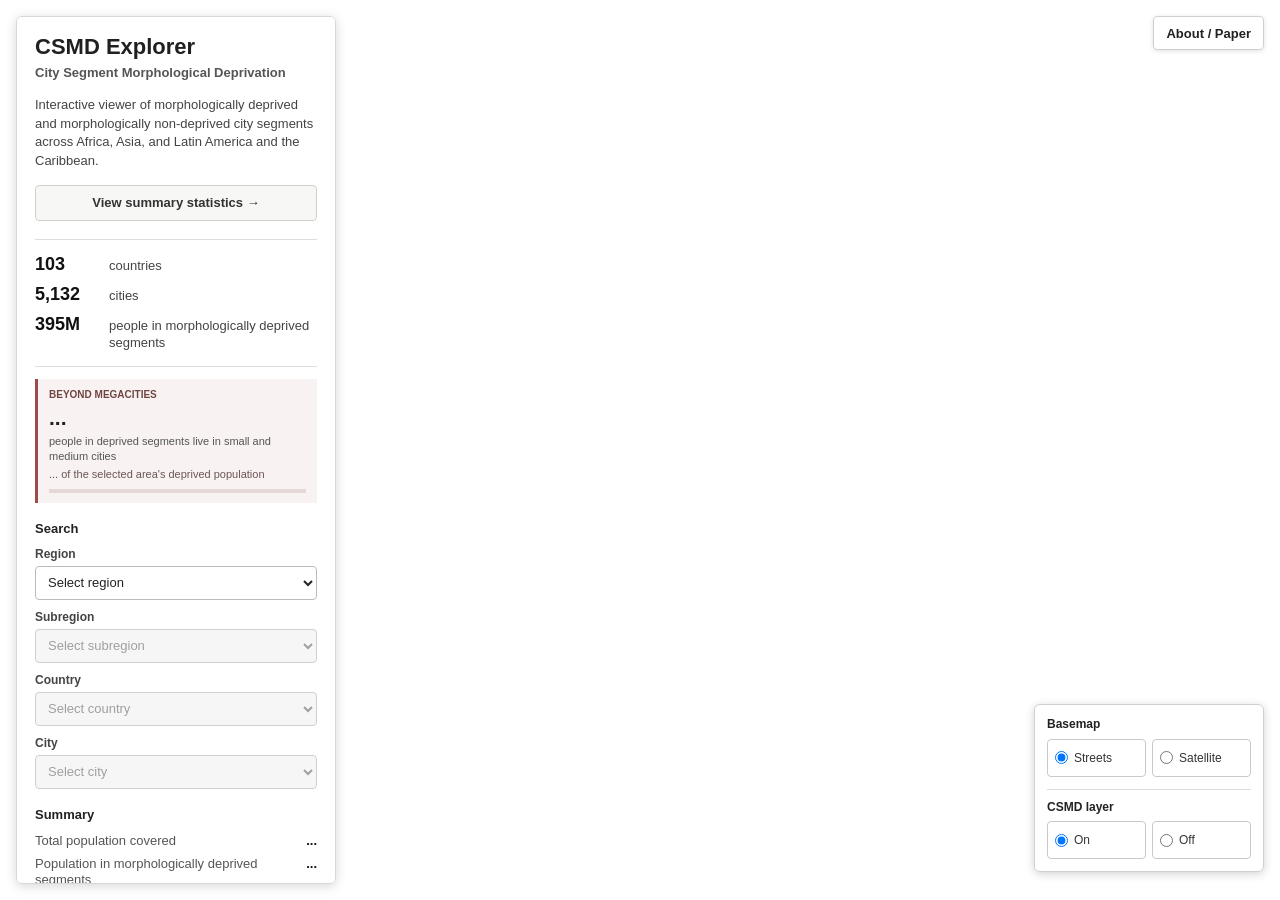
==== commit 9f7ed3c2: "Add dynamic city-size insight to sidebar" ====
--- a/website/index.html
+++ b/website/index.html
@@ -76,6 +76,28 @@
         <div class="stat">
           <strong>395M</strong>
           <span>people in morphologically deprived segments</span>
+        </div>
+      </section>
+
+      <section class="city-size-insight" aria-live="polite">
+        <h2 id="city-size-insight-heading">Beyond megacities</h2>
+        <strong id="city-size-insight-value">...</strong>
+        <p id="city-size-insight-description">
+          people in deprived segments live in small and medium cities
+        </p>
+        <p id="city-size-insight-share">
+          ... of the selected area's deprived population
+        </p>
+        <div
+          class="insight-progress"
+          id="city-size-insight-progress"
+          role="progressbar"
+          aria-label="Small and medium city share of deprived population"
+          aria-valuemin="0"
+          aria-valuemax="100"
+          aria-valuenow="0"
+        >
+          <span id="city-size-insight-progress-fill"></span>
         </div>
       </section>
 
--- a/website/style.css
+++ b/website/style.css
@@ -78,6 +78,56 @@
   line-height: 1.35;
 }
 
+.city-size-insight {
+  margin-top: 12px;
+  padding: 10px 11px;
+  background: #f8f3f2;
+  border-left: 3px solid #9d4c4a;
+}
+
+.city-size-insight h2 {
+  margin: 0 0 5px;
+  color: #6f4543;
+  font-size: 10px;
+  font-weight: 700;
+  letter-spacing: 0;
+  line-height: 1.2;
+  text-transform: uppercase;
+}
+
+.city-size-insight strong {
+  display: block;
+  color: #222;
+  font-size: 21px;
+  line-height: 1.15;
+}
+
+.city-size-insight p {
+  margin: 4px 0 0;
+  color: #555;
+  font-size: 11px;
+  line-height: 1.35;
+}
+
+.city-size-insight #city-size-insight-share {
+  color: #6b5554;
+}
+
+.insight-progress {
+  height: 4px;
+  margin-top: 7px;
+  overflow: hidden;
+  background: #e4d8d6;
+}
+
+.insight-progress span {
+  display: block;
+  width: 0;
+  height: 100%;
+  background: #9d4c4a;
+  transition: width 180ms ease;
+}
+
 .panel-section {
   margin-top: 18px;
 }
